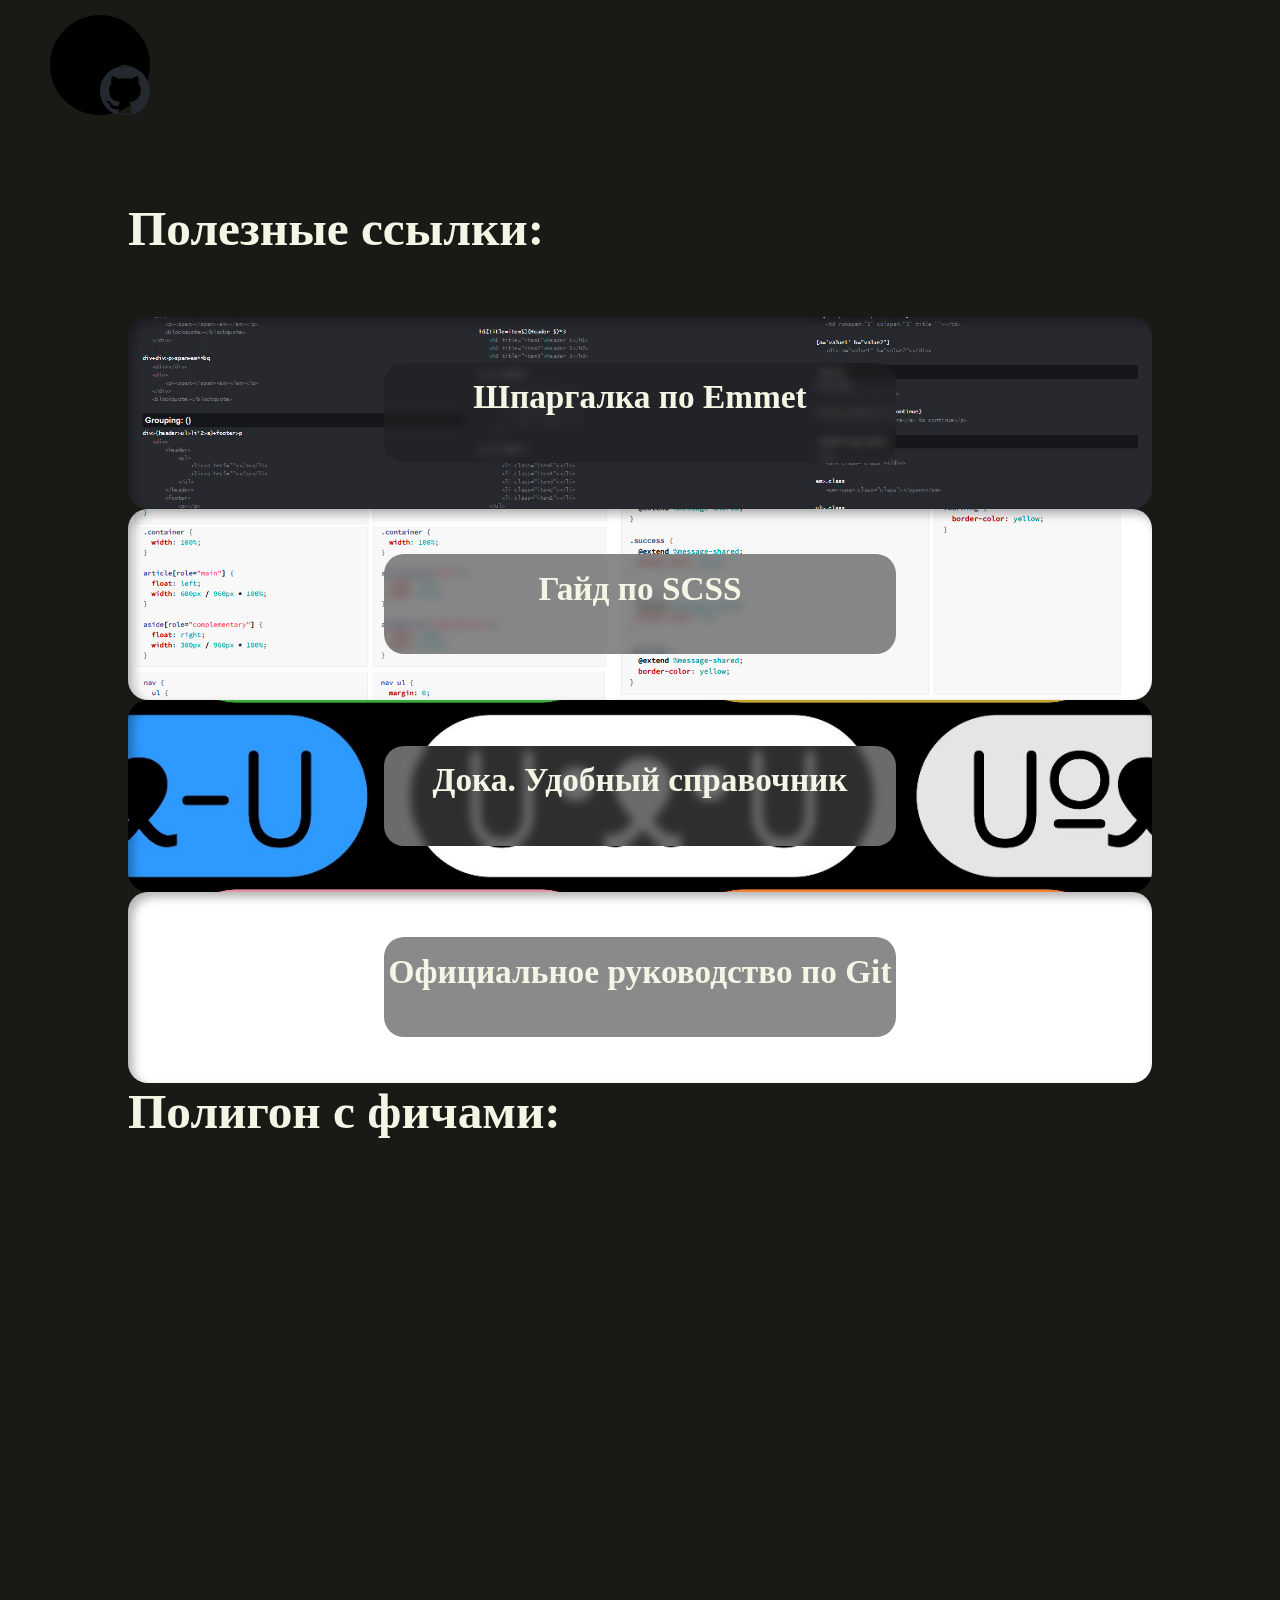
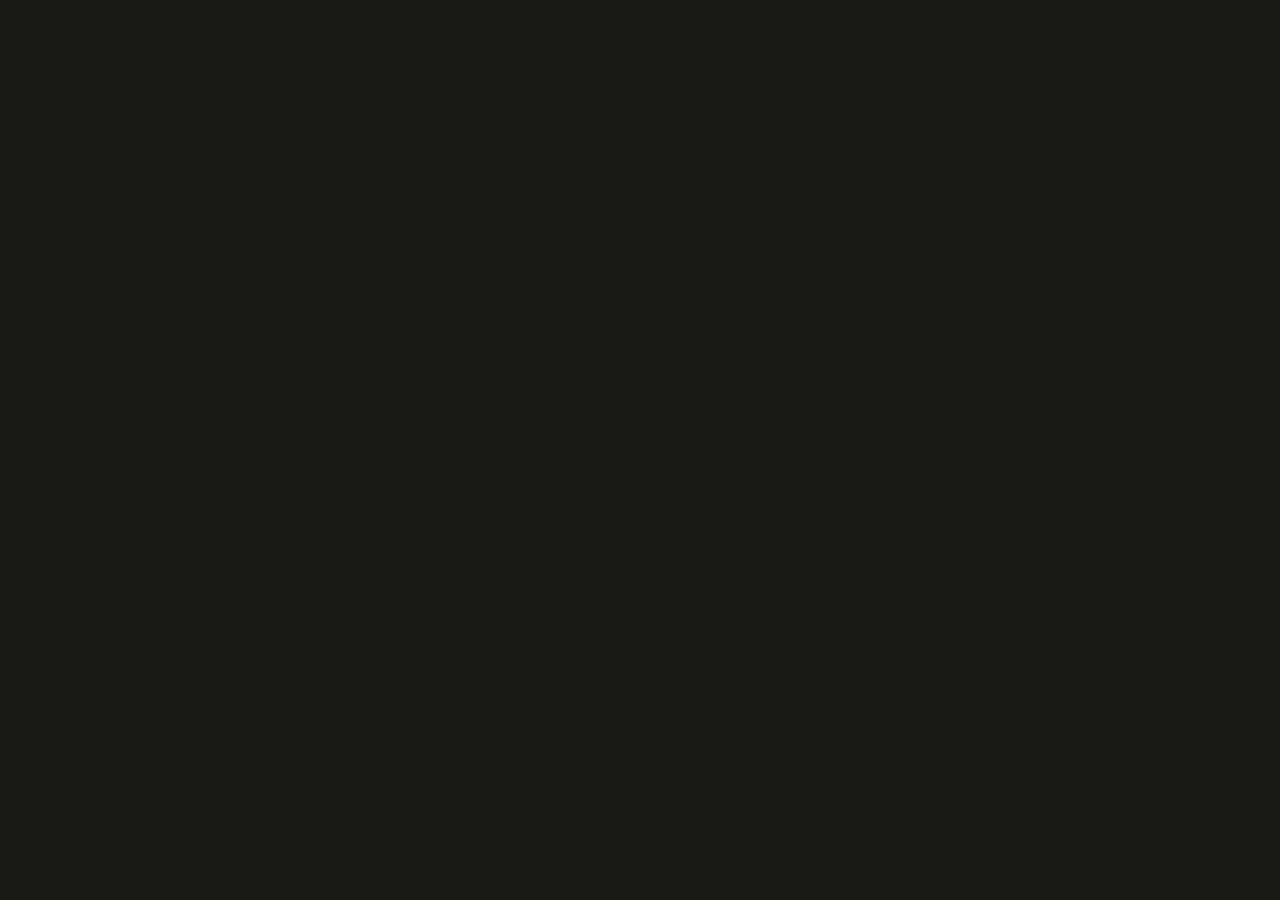
==== index.html @ 88583b30 "Ы" ====
<!DOCTYPE html>
<html lang="en">
<head>
    <meta charset="UTF-8">
    <meta name="viewport" content="width=device-width, initial-scale=1.0">
    <link rel="stylesheet" href="style/style.css">
    <title>me</title>
</head>
<body>
    <header>
    <div class="avatar"><div class="git"></div></div>
    </header>
    <div class="content">
        <div class="block materials">
            <h2>Полезные ссылки:</h2>
            <div class="slider" style="background-image: url(
                style/img/Emmet-list.png
            );">
            <div>
            <h1>Шпаргалка по Emmet</h1>
            <p><a href="https://docs.emmet.io/cheat-sheet/">Шпаргалка</a>
                <a href="https://docs.emmet.io/css-abbreviations/">Официальный сайт</a></p>
            
            </div>
            </div>
            <div class="slider" style="background-image: url(
                style/img/scss.png
            );">
            <div>
            <h1>Гайд по SCSS</h1>
            <p><a href="https://sass-scss.ru/guide/">Гайд</a>
            </div>
            </div>
            <div class="slider" style="background-image: url(
                style/img/Doka.jpg
            );">
            <div style="backdrop-filter: invert(70%) brightness(60%) blur(5px);">
            <h1>Дока. Удобный справочник</h1>
            <p><a href="https://doka.guide/">Открыть сайт</a></p>
            </div>
            </div>
            <div class="slider" style="background-image: url(
                https://avatars.mds.yandex.net/i?id=b10d87cb538e0b4d468ae9e17722e532_l-9589172-images-thumbs&n=13
            );">
            
            <div>
                <h1>Официальное руководство по Git</h1>
                <p><a href="https://git-scm.com/book/ru/v2">Открыть сайт</a>
        
            </div>
            <!--<div class="slider" style="background-image: url(
                
            );">
            
            <h1></h1>
        
            </div>
            <div class="slider" style="background-image: url(
                
            );">
            
            <h1></h1>
        
            </div>
            <div class="slider" style="background-image: url(
                
            );">
            
            <h1></h1>
        
            </div>
            <div class="slider" style="background-image: url(
                
            );">
            
            <h1></h1>
        
            </div>-->
        </div
        <div class="block features">
            <h2>Полигон с фичами:</h2>

        </div>
        <div class="block prgects">
            
        </div> 
    </div>
    <script src="js/script.js"></script>
</body>
</html>
---- style/style.css ----
* {
  padding: 0;
  margin: 0;
  font-family: Century Gothic;
}

body {
  background: #191a16;
}

header {
  position: sticky;
  top: 15px;
  padding: 0 50px;
}

h1 {
  color: #F3F5E5;
}

a {
  font-size: 20pt;
  text-decoration: none;
  color: #F3F5E5;
}

.avatar {
  background: #000;
  background-image: url(https://avatars.githubusercontent.com/u/69755854?v=4);
  border-radius: 50%;
  background-position: center;
  background-size: contain;
  width: 100px;
  height: 100px;
  display: flex;
  justify-content: end;
  align-items: end;
}
.avatar .git {
  background-image: url(img/github-mark.svg);
  background-position: center;
  background-size: contain;
  width: 50px;
  height: 50px;
  position: relative;
}

.content {
  height: 100%;
  padding: 0;
  margin: 0;
  display: flex;
  flex-direction: column;
  padding: 0 10vw;
  box-sizing: border-box;
}
.content h2 {
  font-size: 37pt;
  color: #F3F5E5;
  margin-bottom: 60px;
}
.content .block {
  margin: 100px 0;
}
.content .block {
  width: 100%;
  height: 1000px;
  display: flex;
}
.content .block .slider {
  width: 100%;
  height: 200px;
  background-color: #fff;
  display: flex;
  flex-direction: column;
  align-items: center;
  justify-content: center;
  background-position: center;
  background-repeat: no-repeat;
  box-shadow: inset 5px 5px 10px rgba(0, 0, 0, 0.3);
  border-radius: 20px;
  flex: 1;
  background-size: cover;
  cursor: pointer;
  transition: 0.3s ease-out;
}
.content .block .slider div {
  -webkit-backdrop-filter: invert(10%) brightness(60%) blur(5px);
          backdrop-filter: invert(10%) brightness(60%) blur(5px);
  opacity: 1;
  height: 100px;
  width: 50%;
  align-items: center;
  display: flex;
  justify-content: center;
  flex-direction: column;
  border-radius: 20px;
}
.content .block .slider h1 {
  font-size: 25pt;
  color: #F3F5E5;
}
.content .block .slider a {
  background-color: #B4DD43;
  border-radius: 5px;
  color: #191a16;
  padding: 3px;
  opacity: 0;
  transition: 0.3s ease-out;
  margin-top: 5px;
}
.content .block .slider a:hover {
  background-color: #F3F5E5;
  color: #B4DD43;
}
.content .block .active {
  background-size: cover;
  flex: 10;
  box-shadow: inset 7px 7px 15px rgba(0, 0, 0, 0.5);
  transition: 0.5s ease-out;
}
.content .block .active a {
  opacity: 1;
}
.content .materials {
  display: flex;
  flex-direction: column;
}/*# sourceMappingURL=style.css.map */
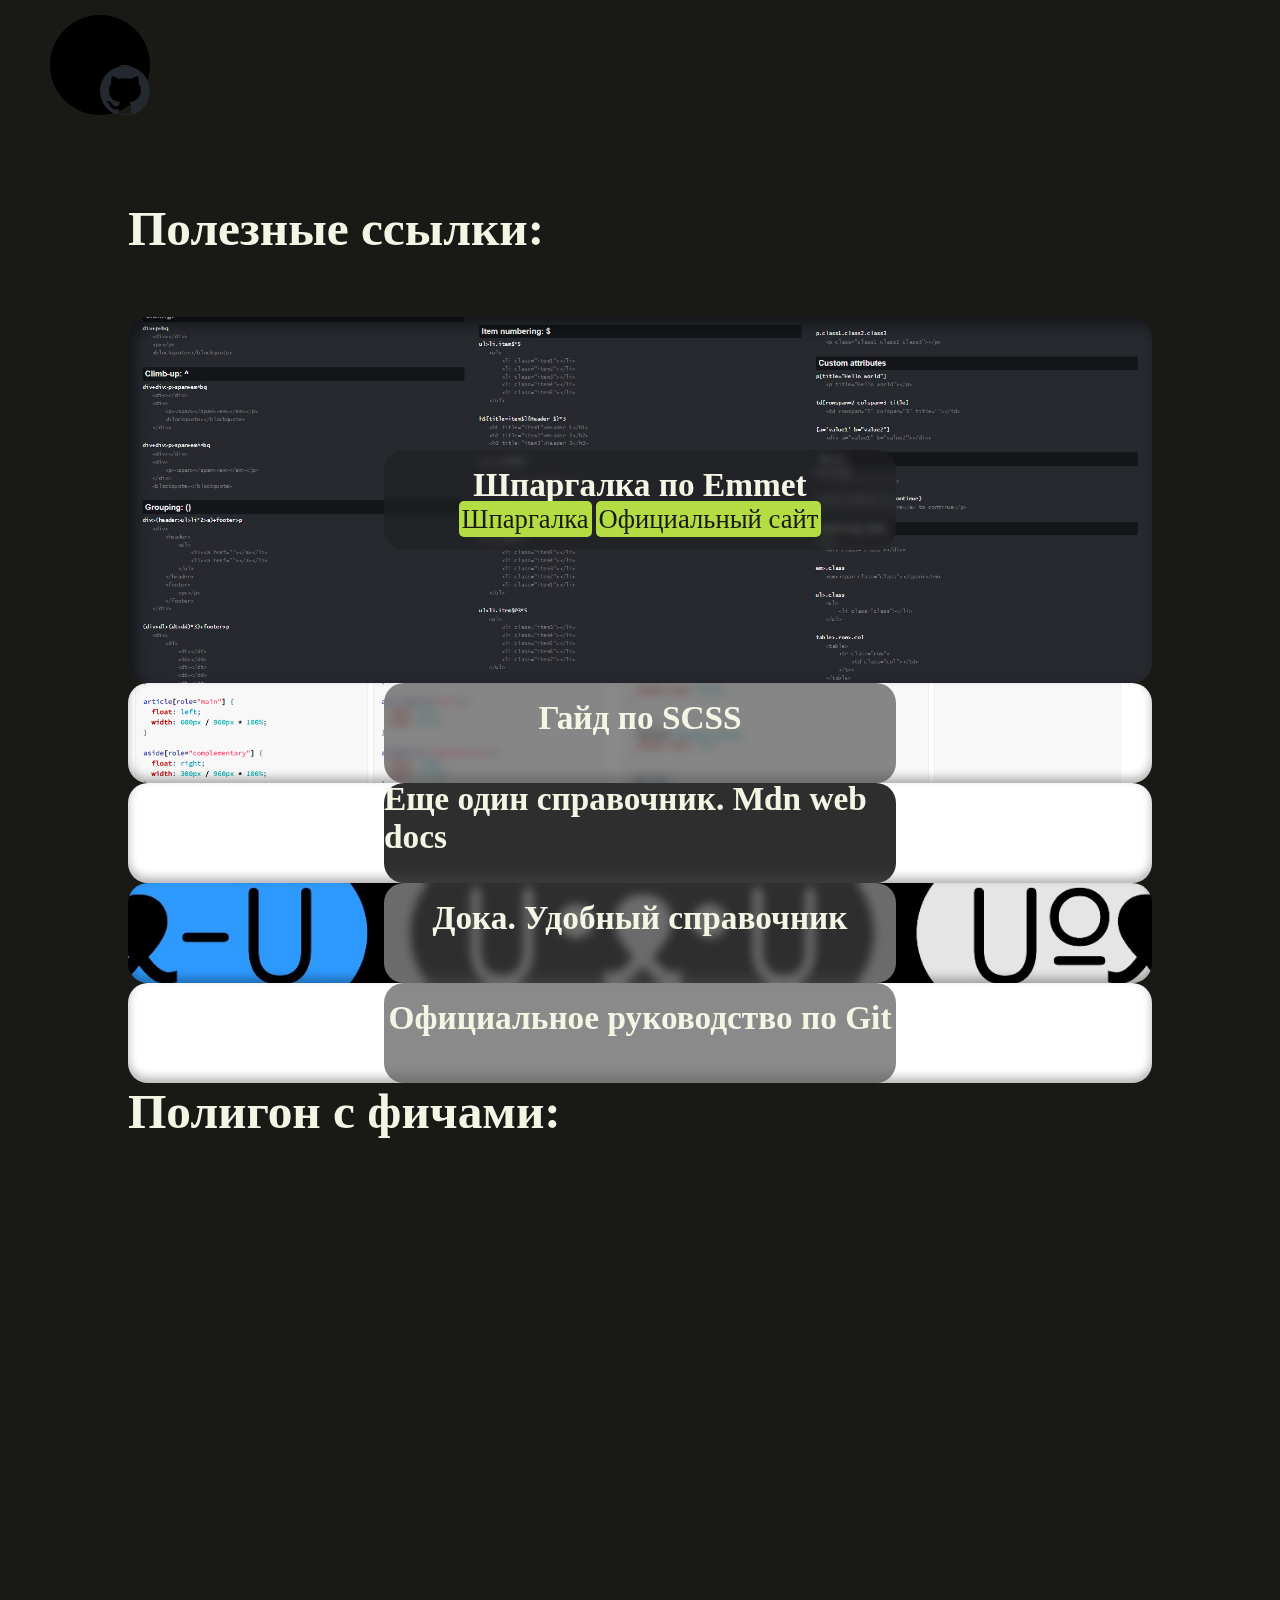
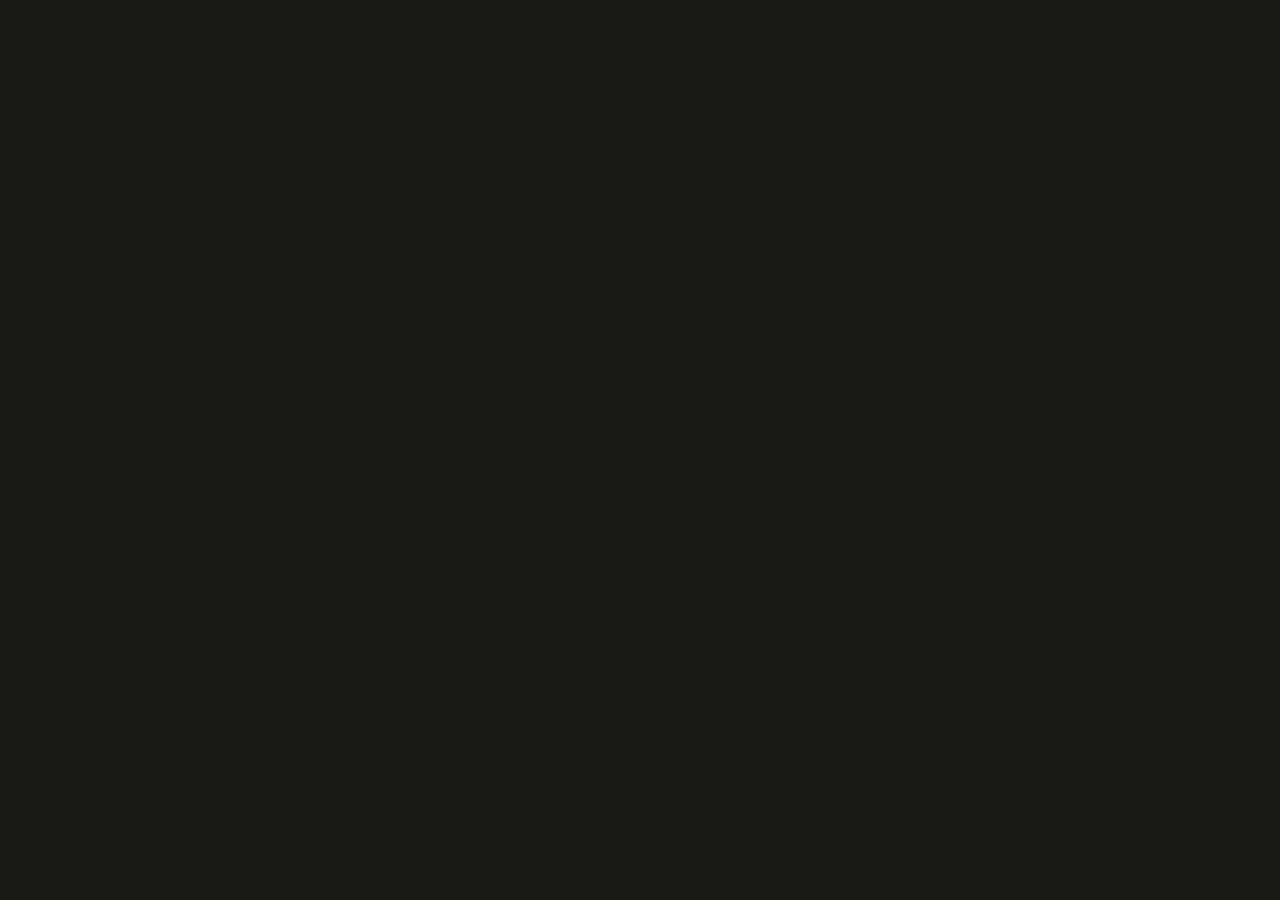
==== commit 815d4a4f: "s" ====
--- a/index.html
+++ b/index.html
@@ -13,7 +13,7 @@
     <div class="content">
         <div class="block materials">
             <h2>Полезные ссылки:</h2>
-            <div class="slider" style="background-image: url(
+            <div class="slider active" style="background-image: url(
                 style/img/Emmet-list.png
             );">
             <div>
@@ -29,6 +29,14 @@
             <div>
             <h1>Гайд по SCSS</h1>
             <p><a href="https://sass-scss.ru/guide/">Гайд</a>
+            </div>
+            </div>
+            <div class="slider" style="background-image: url(
+                https://habrastorage.org/getpro/habr/upload_files/36d/d2d/f2d/36dd2df2dd3817ad71e4dbc1a55fa0f6.png
+            );">
+            <div style="backdrop-filter: invert(70%) brightness(60%) blur(5px);">
+            <h1>Еще один справочник. Mdn web docs</h1>
+            <p><a href="https://doka.guide/">Открыть сайт</a></p>
             </div>
             </div>
             <div class="slider" style="background-image: url(
--- a/style/style.css
+++ b/style/style.css
@@ -77,7 +77,7 @@
   justify-content: center;
   background-position: center;
   background-repeat: no-repeat;
-  box-shadow: inset 5px 5px 10px rgba(0, 0, 0, 0.3);
+  box-shadow: inset 0px -5px 10px rgba(0, 0, 0, 0.3);
   border-radius: 20px;
   flex: 1;
   background-size: cover;
@@ -106,8 +106,9 @@
   color: #191a16;
   padding: 3px;
   opacity: 0;
-  transition: 0.3s ease-out;
+  transition: all 0.3s ease-out, background-color 0.15s ease-out, color 0.15s ease-out;
   margin-top: 5px;
+  position: none;
 }
 .content .block .slider a:hover {
   background-color: #F3F5E5;
@@ -121,6 +122,7 @@
 }
 .content .block .active a {
   opacity: 1;
+  position: relative;
 }
 .content .materials {
   display: flex;
